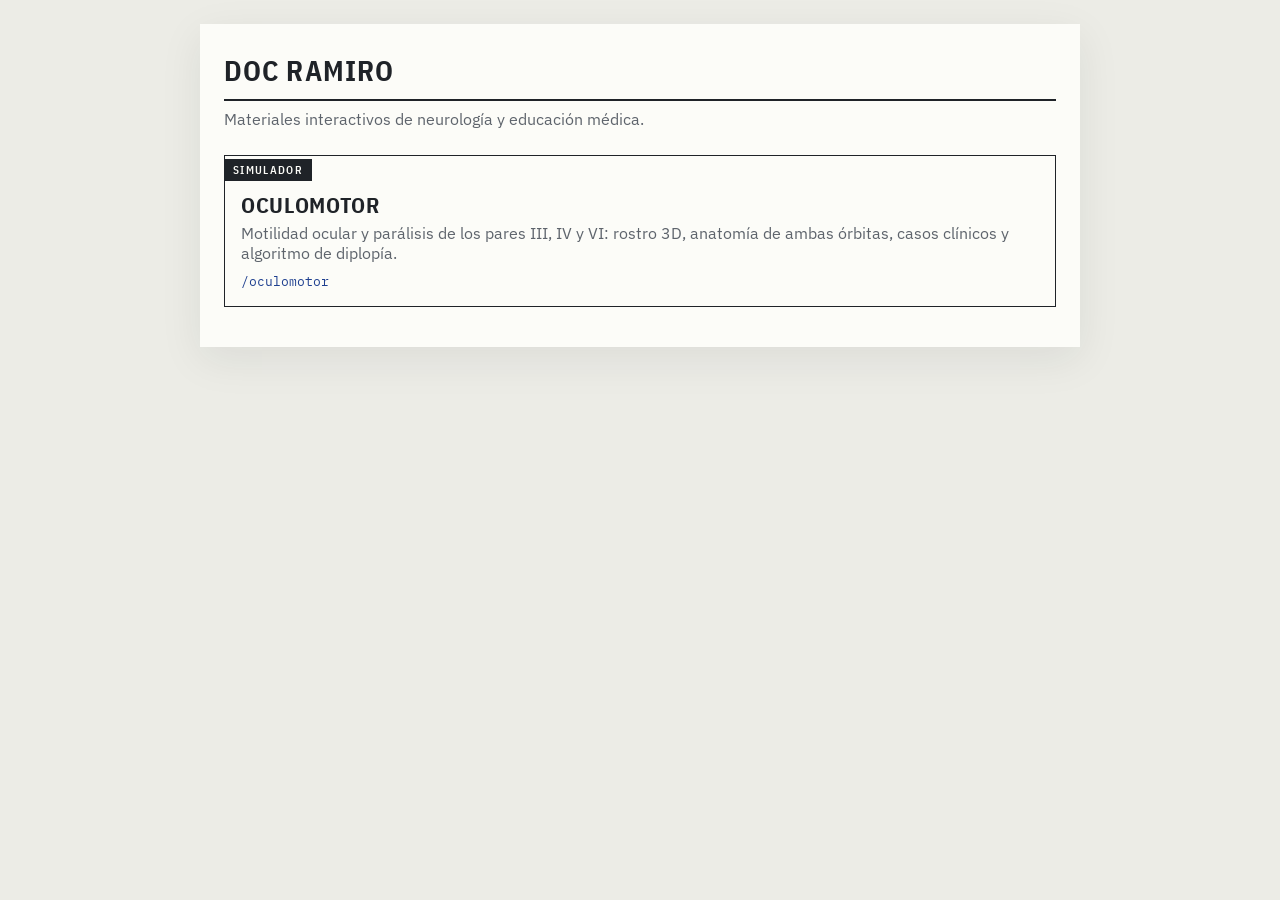
==== index.html @ 9ec7eed9 "Add files via upload" ====
<!doctype html>
<html lang="es">
<head>
<meta charset="utf-8">
<meta name="viewport" content="width=device-width,initial-scale=1">
<title>Doc Ramiro · Materiales</title>
<link rel="stylesheet" href="https://fonts.googleapis.com/css2?family=IBM+Plex+Sans+Condensed:wght@500;600;700&family=IBM+Plex+Sans:wght@400;500&family=IBM+Plex+Mono:wght@500&display=swap">
<style>
:root{--paper:#FCFCF8;--desk:#ECECE6;--ink:#1F2328;--rule:#C9D1DB;--pen:#1E3F8F;--muted:#5E646C}
*{box-sizing:border-box}
body{margin:0;background:var(--desk);color:var(--ink);font-family:"IBM Plex Sans",system-ui,sans-serif}
.sheet{max-width:880px;margin:24px auto;background:var(--paper);padding:28px 24px 40px;box-shadow:0 12px 40px rgba(31,35,40,.08)}
@media (max-width:640px){.sheet{margin:0}}
h1{font-family:"IBM Plex Sans Condensed",sans-serif;font-size:28px;letter-spacing:.04em;text-transform:uppercase;margin:0;border-bottom:2px solid var(--ink);padding-bottom:10px}
p.sub{color:var(--muted);margin:8px 0 26px}
a.item{display:block;border:1.5px solid var(--ink);text-decoration:none;color:var(--ink);position:relative;padding:34px 16px 16px}
a.item:hover{background:#EEF1F6}
a.item .lb{position:absolute;top:-1px;left:-1px;background:var(--ink);color:var(--paper);font:600 11px "IBM Plex Sans Condensed",sans-serif;letter-spacing:.12em;text-transform:uppercase;padding:4px 9px}
a.item b{font-family:"IBM Plex Sans Condensed",sans-serif;font-size:22px;letter-spacing:.03em;text-transform:uppercase}
a.item span{display:block;margin-top:4px;color:var(--muted)}
a.item code{display:block;margin-top:10px;font-family:"IBM Plex Mono",monospace;color:var(--pen);font-size:13px}
</style>
</head>
<body>
<div class="sheet">
  <h1>Doc Ramiro</h1>
  <p class="sub">Materiales interactivos de neurología y educación médica.</p>
  <a class="item" href="oculomotor/"><span class="lb">Simulador</span><b>Oculomotor</b><span>Motilidad ocular y parálisis de los pares III, IV y VI: rostro 3D, anatomía de ambas órbitas, casos clínicos y algoritmo de diplopía.</span><code>/oculomotor</code></a>
</div>
</body>
</html>
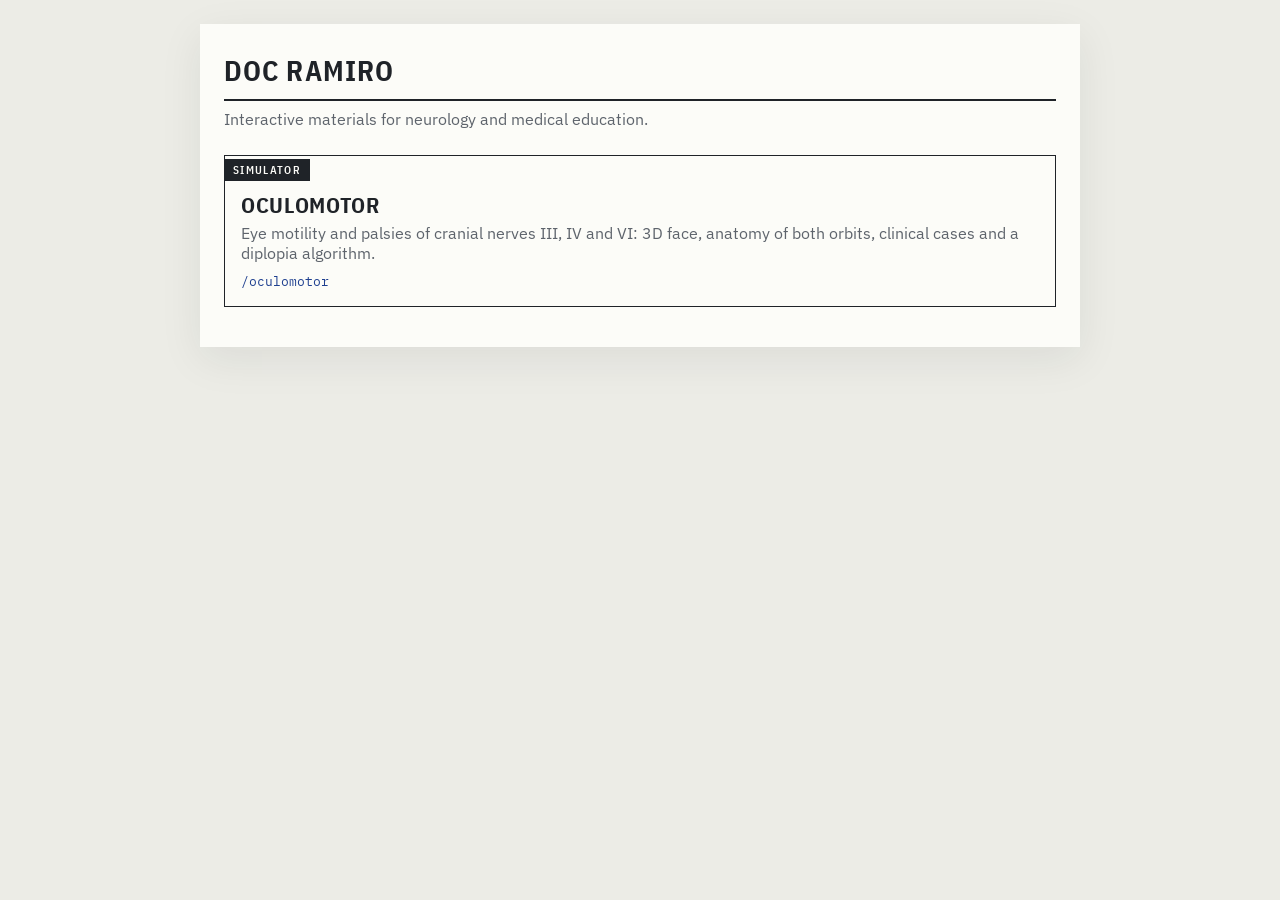
==== commit 13a179be: "Add English and French translations Move every user-visible string out of fuente/src into per-langua" ====
--- a/index.html
+++ b/index.html
@@ -24,8 +24,24 @@
 <body>
 <div class="sheet">
   <h1>Doc Ramiro</h1>
-  <p class="sub">Materiales interactivos de neurología y educación médica.</p>
-  <a class="item" href="oculomotor/"><span class="lb">Simulador</span><b>Oculomotor</b><span>Motilidad ocular y parálisis de los pares III, IV y VI: rostro 3D, anatomía de ambas órbitas, casos clínicos y algoritmo de diplopía.</span><code>/oculomotor</code></a>
+  <p class="sub" data-i18n="sub">Materiales interactivos de neurología y educación médica.</p>
+  <a class="item" href="oculomotor/"><span class="lb" data-i18n="tag">Simulador</span><b>Oculomotor</b><span data-i18n="desc">Motilidad ocular y parálisis de los pares III, IV y VI: rostro 3D, anatomía de ambas órbitas, casos clínicos y algoritmo de diplopía.</span><code>/oculomotor</code></a>
 </div>
+<script>
+/* Same language choice as the simulator (?lang=, then the stored choice, then the browser); Spanish is the markup itself. */
+(function(){
+  var T={
+    en:{title:'Doc Ramiro · Materials',sub:'Interactive materials for neurology and medical education.',tag:'Simulator',desc:'Eye motility and palsies of cranial nerves III, IV and VI: 3D face, anatomy of both orbits, clinical cases and a diplopia algorithm.'},
+    fr:{title:'Doc Ramiro · Ressources',sub:'Ressources interactives de neurologie et de pédagogie médicale.',tag:'Simulateur',desc:'Motilité oculaire et paralysies des nerfs crâniens III, IV et VI : visage 3D, anatomie des deux orbites, cas cliniques et algorithme de diplopie.'}
+  };
+  var ok=function(l){return l==='es'||Object.prototype.hasOwnProperty.call(T,l);}, l=null;
+  try{l=new URLSearchParams(location.search).get('lang');}catch(e){}
+  if(!ok(l)){try{l=localStorage.getItem('oculo-lang');}catch(e){}}
+  if(!ok(l))l=(navigator.languages||[navigator.language||'']).map(function(x){return String(x).slice(0,2).toLowerCase();}).filter(ok)[0];
+  if(!ok(l)||l==='es')return;
+  document.documentElement.lang=l; document.title=T[l].title;
+  document.querySelectorAll('[data-i18n]').forEach(function(e){e.textContent=T[l][e.getAttribute('data-i18n')];});
+})();
+</script>
 </body>
 </html>
